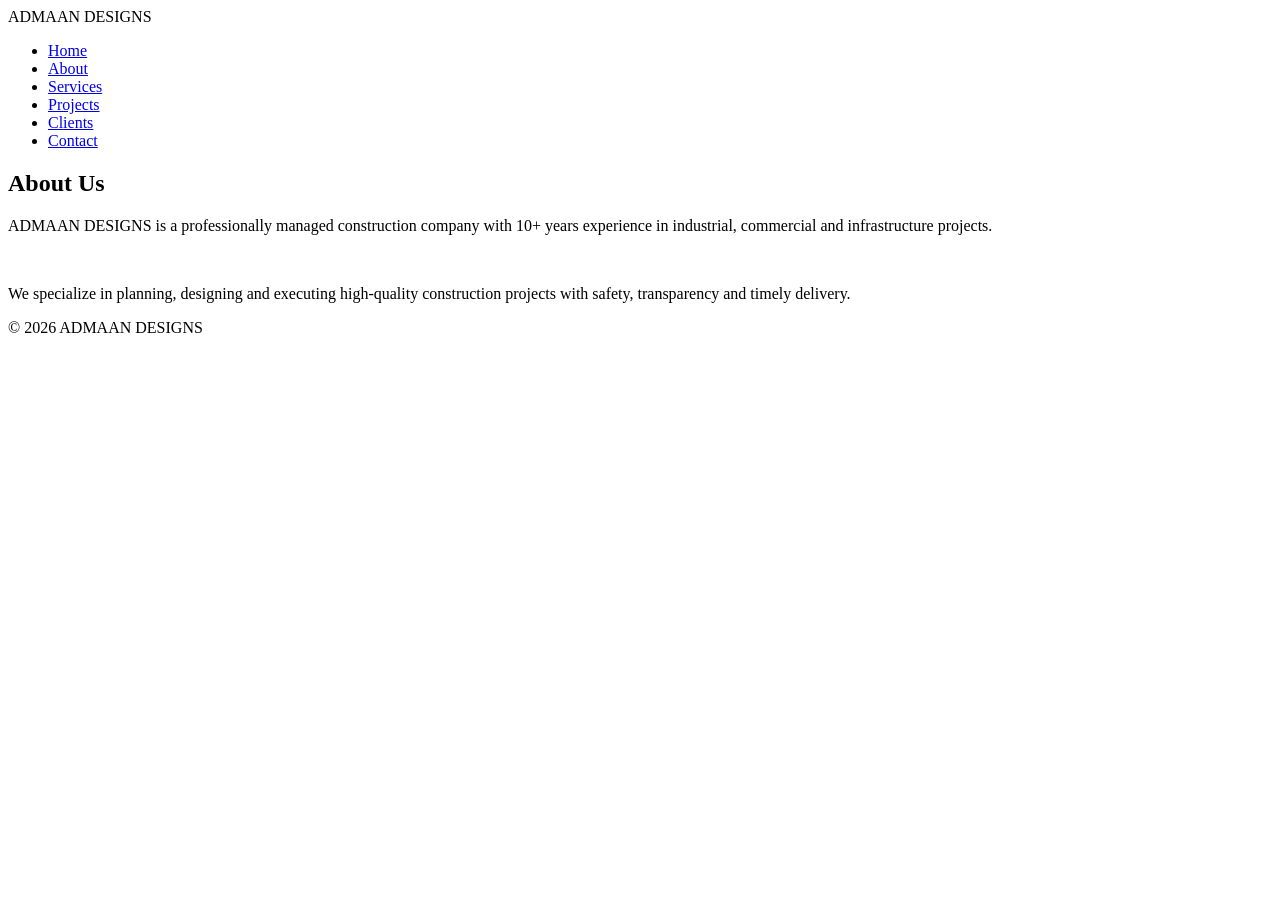
==== about.html @ 834d9320 "Create about.html" ====
<!DOCTYPE html>
<html>
<head>
<title>About - ADMAAN DESIGNS</title>
<link rel="stylesheet" href="css/style.css">
</head>
<body>

<header>
<div class="container navbar">
<div class="logo">ADMAAN DESIGNS</div>
<nav>
<ul>
<li><a href="index.html">Home</a></li>
<li><a href="about.html">About</a></li>
<li><a href="services.html">Services</a></li>
<li><a href="projects.html">Projects</a></li>
<li><a href="clients.html">Clients</a></li>
<li><a href="contact.html">Contact</a></li>
</ul>
</nav>
</div>
</header>

<section>
<div class="container">
<h2>About Us</h2>
<p>
ADMAAN DESIGNS is a professionally managed construction company
with 10+ years experience in industrial, commercial and infrastructure projects.
</p>

<br>

<p>
We specialize in planning, designing and executing high-quality construction
projects with safety, transparency and timely delivery.
</p>
</div>
</section>

<footer>© 2026 ADMAAN DESIGNS</footer>

</body>
</html>
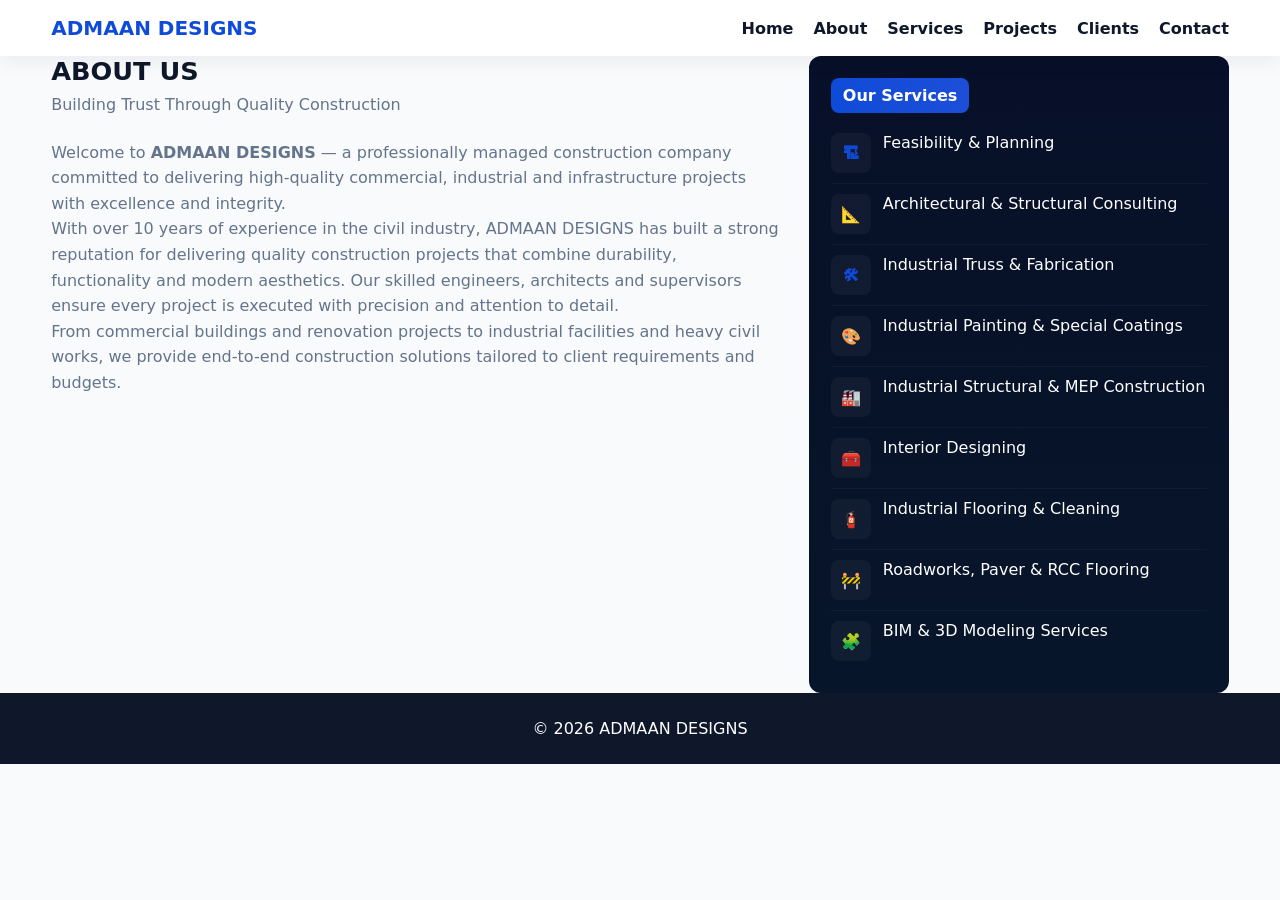
==== commit 8a298372: "Apply brochure layout across pages, add responsive hero, update pages and add placeholder images/log" ====
--- a/about.html
+++ b/about.html
@@ -3,43 +3,65 @@
 <head>
 <title>About - ADMAAN DESIGNS</title>
 <link rel="stylesheet" href="css/style.css">
+<meta name="viewport" content="width=device-width, initial-scale=1">
 </head>
 <body>
 
 <header>
-<div class="container navbar">
-<div class="logo">ADMAAN DESIGNS</div>
-<nav>
-<ul>
-<li><a href="index.html">Home</a></li>
-<li><a href="about.html">About</a></li>
-<li><a href="services.html">Services</a></li>
-<li><a href="projects.html">Projects</a></li>
-<li><a href="clients.html">Clients</a></li>
-<li><a href="contact.html">Contact</a></li>
-</ul>
-</nav>
-</div>
+  <div class="container navbar">
+    <div class="logo">ADMAAN DESIGNS</div>
+    <div class="menu-btn" id="menuBtn" aria-label="Open menu" role="button">☰</div>
+    <nav>
+      <ul>
+        <li><a href="index.html">Home</a></li>
+        <li><a href="about.html">About</a></li>
+        <li><a href="services.html">Services</a></li>
+        <li><a href="projects.html">Projects</a></li>
+        <li><a href="clients.html">Clients</a></li>
+        <li><a href="contact.html">Contact</a></li>
+      </ul>
+    </nav>
+  </div>
 </header>
 
 <section>
-<div class="container">
-<h2>About Us</h2>
-<p>
-ADMAAN DESIGNS is a professionally managed construction company
-with 10+ years experience in industrial, commercial and infrastructure projects.
-</p>
+  <div class="container content-columns">
+    <div class="left">
+      <div class="section-title">
+        <h2>ABOUT US</h2>
+        <p>Building Trust Through Quality Construction</p>
+      </div>
 
-<br>
+      <p>Welcome to <strong>ADMAAN DESIGNS</strong> — a professionally managed construction company committed to delivering high-quality commercial, industrial and infrastructure projects with excellence and integrity.</p>
 
-<p>
-We specialize in planning, designing and executing high-quality construction
-projects with safety, transparency and timely delivery.
-</p>
-</div>
+      <p>With over 10 years of experience in the civil industry, ADMAAN DESIGNS has built a strong reputation for delivering quality construction projects that combine durability, functionality and modern aesthetics. Our skilled engineers, architects and supervisors ensure every project is executed with precision and attention to detail.</p>
+
+      <p>From commercial buildings and renovation projects to industrial facilities and heavy civil works, we provide end-to-end construction solutions tailored to client requirements and budgets.</p>
+
+    </div>
+
+    <aside class="panel">
+      <div class="title-row">
+        <div class="badge">Our Services</div>
+      </div>
+
+      <ul>
+        <li><span class="icon">🏗</span><div>Feasibility &amp; Planning</div></li>
+        <li><span class="icon">📐</span><div>Architectural &amp; Structural Consulting</div></li>
+        <li><span class="icon">🛠</span><div>Industrial Truss &amp; Fabrication</div></li>
+        <li><span class="icon">🎨</span><div>Industrial Painting &amp; Special Coatings</div></li>
+        <li><span class="icon">🏭</span><div>Industrial Structural &amp; MEP Construction</div></li>
+        <li><span class="icon">🧰</span><div>Interior Designing</div></li>
+        <li><span class="icon">🧯</span><div>Industrial Flooring &amp; Cleaning</div></li>
+        <li><span class="icon">🚧</span><div>Roadworks, Paver &amp; RCC Flooring</div></li>
+        <li><span class="icon">🧩</span><div>BIM &amp; 3D Modeling Services</div></li>
+      </ul>
+    </aside>
+  </div>
 </section>
 
 <footer>© 2026 ADMAAN DESIGNS</footer>
 
+<script src="js/main.js"></script>
 </body>
 </html>
--- a/css/style.css
+++ b/css/style.css
@@ -0,0 +1,115 @@
+/* Improved stylesheet inspired by brochure design
+   - modern color palette, improved hero, cards, sections
+   - responsive navbar and mobile menu
+   - utilities for section titles and grids
+*/
+:root{
+    --primary:#0f4bd8; /* vivid blue */
+    --primary-600:#1d4ed8;
+    --accent:#60a5fa;
+    --dark:#0f172a;
+    --text:#334155;
+    --muted:#64748b;
+    --light:#f8fafc;
+    --card:#ffffff;
+}
+
+*{box-sizing:border-box;margin:0;padding:0}
+html,body{height:100%}
+body{
+    font-family: "Segoe UI", Roboto, system-ui, -apple-system, "Helvetica Neue", Arial;
+    color:var(--text);
+    background:var(--light);
+    -webkit-font-smoothing:antialiased;
+}
+
+.container{width:min(92%,1200px);margin:0 auto}
+
+/* Header / Navbar */
+header{
+    position:sticky;top:0;z-index:1000;
+    background:rgba(255,255,255,0.96);
+    backdrop-filter:blur(6px);
+    box-shadow:0 6px 20px rgba(15,23,42,0.06);
+}
+.navbar{display:flex;align-items:center;justify-content:space-between;padding:16px 0}
+.logo{font-weight:800;color:var(--primary);font-size:1.25rem}
+
+nav ul{display:flex;gap:20px;align-items:center;list-style:none}
+nav a{color:var(--dark);font-weight:600;text-decoration:none}
+nav a:hover{color:var(--primary)}
+
+.menu-btn{display:none;font-size:26px;cursor:pointer;color:var(--dark);padding:6px}
+
+/* Hero */
+.hero{min-height:78vh;display:flex;align-items:center;padding:60px 0;position:relative;overflow:hidden}
+.hero::before{content:"";position:absolute;inset:0;background:linear-gradient(180deg, rgba(15,23,42,0.55), rgba(37,99,235,0.2));mix-blend-mode:multiply}
+.hero-inner{display:grid;grid-template-columns:1fr 520px;gap:40px;align-items:center;width:100%}
+.hero-text{position:relative;color:#fff;z-index:2}
+.hero h1{font-size:2.5rem;margin-bottom:12px;line-height:1.05}
+.hero p{color:rgba(255,255,255,0.9);margin-bottom:18px}
+.hero .btn{background:var(--primary);padding:12px 22px;border-radius:10px;color:#fff;display:inline-block;text-decoration:none;font-weight:700}
+
+.hero-media{position:relative;border-radius:14px;overflow:hidden;z-index:2}
+.hero-media img{width:100%;height:100%;object-fit:cover;display:block}
+.hero-thumbs{display:flex;gap:10px;position:absolute;left:12px;bottom:12px}
+.hero-thumb{width:90px;height:56px;border-radius:8px;overflow:hidden;box-shadow:0 8px 20px rgba(2,6,23,0.25)}
+.hero-thumb img{width:100%;height:100%;object-fit:cover}
+
+/* Section titles */
+.section-title{margin-bottom:22px}
+.section-title h2{font-size:1.6rem;color:var(--dark);}
+.section-title p{color:var(--muted);margin-top:6px}
+
+/* Grid & Cards */
+.grid{display:grid;grid-template-columns:repeat(auto-fit,minmax(240px,1fr));gap:20px}
+.card{background:var(--card);padding:18px;border-radius:12px;box-shadow:0 8px 30px rgba(2,6,23,0.06);}
+.card h3{color:var(--dark);margin-bottom:8px}
+
+/* Two-column layout for content pages */
+.content-columns{display:grid;grid-template-columns:1fr 420px;gap:30px;align-items:start}
+.content-columns .left p{color:var(--muted);line-height:1.6}
+
+/* Right panel (services / why choose us) */
+.panel{background:linear-gradient(180deg,#071028 0%, #07152a 100%);color:#fff;padding:22px;border-radius:12px}
+.panel h3{color:var(--primary);margin-bottom:12px}
+.panel ul{list-style:none;padding-left:0}
+.panel li{display:flex;gap:12px;align-items:flex-start;padding:10px 0;border-bottom:1px solid rgba(255,255,255,0.04)}
+.panel li:last-child{border-bottom:0}
+.panel .icon{width:40px;height:40px;border-radius:8px;background:rgba(255,255,255,0.04);display:flex;align-items:center;justify-content:center;font-weight:700;color:var(--primary)}
+
+/* Clients list / logos */
+.clients-logos{display:flex;flex-wrap:wrap;gap:16px;align-items:center}
+.clients-logos img{max-height:40px;filter:grayscale(0.03);opacity:0.95}
+
+/* Footer */
+footer{background:var(--dark);color:#fff;padding:26px 0;text-align:center}
+
+/* Utilities */
+.kv{display:flex;gap:12px;align-items:center}
+.kv .num{background:var(--primary);color:#fff;padding:8px 12px;border-radius:8px;font-weight:800}
+
+/* Responsive */
+@media(max-width:1024px){
+    .hero-inner{grid-template-columns:1fr 380px}
+    .content-columns{grid-template-columns:1fr 1fr}
+}
+
+@media(max-width:768px){
+    nav ul{display:none;flex-direction:column;background:#fff;position:fixed;top:65px;left:0;right:0;padding:22px;box-shadow:0 20px 40px rgba(2,6,23,0.12)}
+    nav ul.active{display:flex}
+    .menu-btn{display:block}
+
+    .hero{padding:36px 0;min-height:60vh}
+    .hero-inner{grid-template-columns:1fr;}
+    .hero-media{order:-1;margin-bottom:18px}
+    .hero h1{font-size:1.9rem}
+    .content-columns{grid-template-columns:1fr}
+}
+
+/* Small tweaks for brochure-like visuals */
+.panel .title-row{display:flex;align-items:center;gap:12px;margin-bottom:10px}
+.badge{display:inline-block;background:linear-gradient(90deg,var(--primary),var(--primary-600));color:#fff;padding:8px 12px;border-radius:8px;font-weight:700}
+
+/* Make images inside content responsive */
+img{max-width:100%;height:auto;display:block}
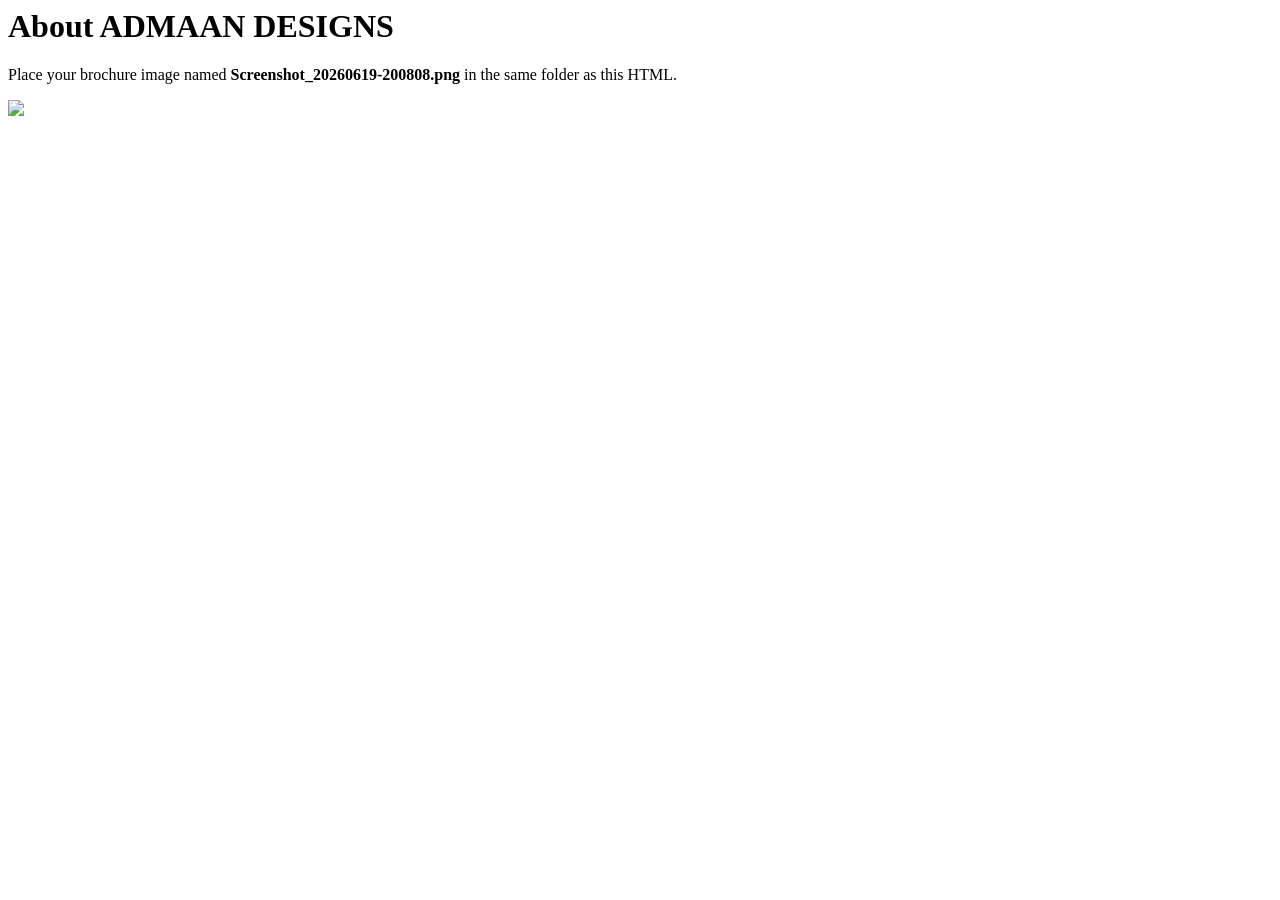
==== commit 7be11a2c: "Add files via upload" ====
--- a/about.html
+++ b/about.html
@@ -1,67 +1 @@
-<!DOCTYPE html>
-<html>
-<head>
-<title>About - ADMAAN DESIGNS</title>
-<link rel="stylesheet" href="css/style.css">
-<meta name="viewport" content="width=device-width, initial-scale=1">
-</head>
-<body>
-
-<header>
-  <div class="container navbar">
-    <div class="logo">ADMAAN DESIGNS</div>
-    <div class="menu-btn" id="menuBtn" aria-label="Open menu" role="button">☰</div>
-    <nav>
-      <ul>
-        <li><a href="index.html">Home</a></li>
-        <li><a href="about.html">About</a></li>
-        <li><a href="services.html">Services</a></li>
-        <li><a href="projects.html">Projects</a></li>
-        <li><a href="clients.html">Clients</a></li>
-        <li><a href="contact.html">Contact</a></li>
-      </ul>
-    </nav>
-  </div>
-</header>
-
-<section>
-  <div class="container content-columns">
-    <div class="left">
-      <div class="section-title">
-        <h2>ABOUT US</h2>
-        <p>Building Trust Through Quality Construction</p>
-      </div>
-
-      <p>Welcome to <strong>ADMAAN DESIGNS</strong> — a professionally managed construction company committed to delivering high-quality commercial, industrial and infrastructure projects with excellence and integrity.</p>
-
-      <p>With over 10 years of experience in the civil industry, ADMAAN DESIGNS has built a strong reputation for delivering quality construction projects that combine durability, functionality and modern aesthetics. Our skilled engineers, architects and supervisors ensure every project is executed with precision and attention to detail.</p>
-
-      <p>From commercial buildings and renovation projects to industrial facilities and heavy civil works, we provide end-to-end construction solutions tailored to client requirements and budgets.</p>
-
-    </div>
-
-    <aside class="panel">
-      <div class="title-row">
-        <div class="badge">Our Services</div>
-      </div>
-
-      <ul>
-        <li><span class="icon">🏗</span><div>Feasibility &amp; Planning</div></li>
-        <li><span class="icon">📐</span><div>Architectural &amp; Structural Consulting</div></li>
-        <li><span class="icon">🛠</span><div>Industrial Truss &amp; Fabrication</div></li>
-        <li><span class="icon">🎨</span><div>Industrial Painting &amp; Special Coatings</div></li>
-        <li><span class="icon">🏭</span><div>Industrial Structural &amp; MEP Construction</div></li>
-        <li><span class="icon">🧰</span><div>Interior Designing</div></li>
-        <li><span class="icon">🧯</span><div>Industrial Flooring &amp; Cleaning</div></li>
-        <li><span class="icon">🚧</span><div>Roadworks, Paver &amp; RCC Flooring</div></li>
-        <li><span class="icon">🧩</span><div>BIM &amp; 3D Modeling Services</div></li>
-      </ul>
-    </aside>
-  </div>
-</section>
-
-<footer>© 2026 ADMAAN DESIGNS</footer>
-
-<script src="js/main.js"></script>
-</body>
-</html>
+<html><body><h1>About ADMAAN DESIGNS</h1><p>Place your brochure image named <b>Screenshot_20260619-200808.png</b> in the same folder as this HTML.</p><img src='Screenshot_20260619-200808.png' style='max-width:100%'></body></html>
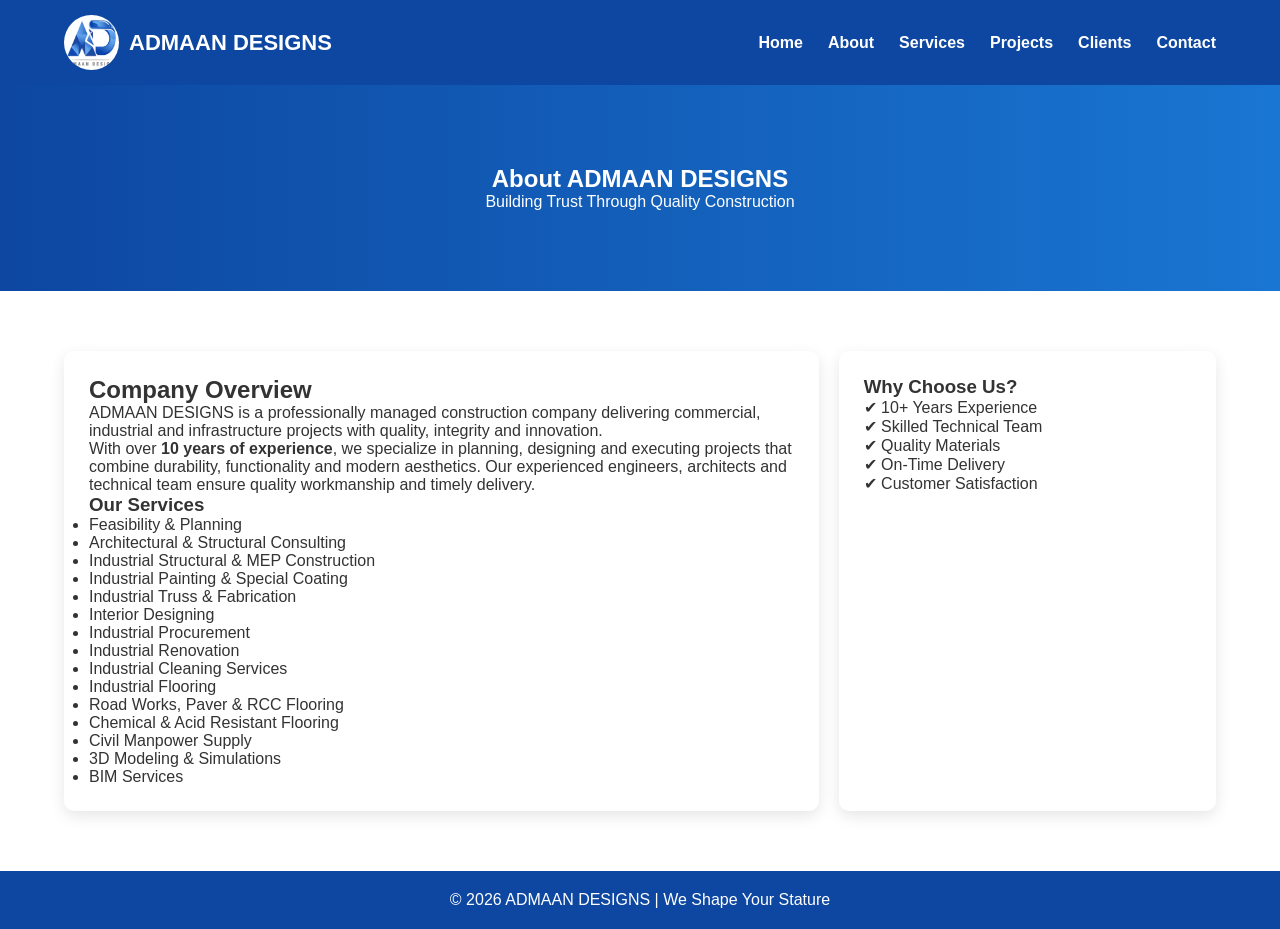
==== commit 023d2743: "Add files via upload" ====
--- a/about.html
+++ b/about.html
@@ -1 +1,28 @@
-<html><body><h1>About ADMAAN DESIGNS</h1><p>Place your brochure image named <b>Screenshot_20260619-200808.png</b> in the same folder as this HTML.</p><img src='Screenshot_20260619-200808.png' style='max-width:100%'></body></html>+<!DOCTYPE html>
+<html lang="en"><head><meta charset="UTF-8"><meta name="viewport" content="width=device-width,initial-scale=1.0">
+<title>ADMAAN DESIGNS | About</title>
+<style>
+*{margin:0;padding:0;box-sizing:border-box;font-family:Arial,sans-serif}
+body{color:#333}.container{width:90%;max-width:1200px;margin:auto}
+header{background:#0d47a1;color:#fff;position:sticky;top:0;z-index:100}
+.navbar{display:flex;justify-content:space-between;align-items:center;padding:15px 0}
+.logo-link{display:flex;align-items:center;color:#fff;text-decoration:none;font-weight:bold;font-size:22px}
+.logo-img{width:55px;height:55px;border-radius:50%;margin-right:10px}
+.menu-toggle{display:none;font-size:28px;cursor:pointer}
+nav ul{display:flex;list-style:none;gap:25px}nav a{color:#fff;text-decoration:none;font-weight:bold}
+.hero{background:linear-gradient(to right,#0d47a1,#1976d2);color:#fff;padding:80px 0}
+.hero-inner{display:flex;align-items:center;justify-content:center;text-align:center}
+section{padding:60px 0}.grid{display:grid;grid-template-columns:2fr 1fr;gap:20px}
+.card{padding:25px;box-shadow:0 5px 15px rgba(0,0,0,.1);border-radius:10px;transition:.3s}.card:hover{transform:translateY(-8px)}
+footer{background:#0d47a1;color:#fff;text-align:center;padding:20px}
+@media(max-width:768px){.navbar{flex-direction:column;align-items:stretch}.topbar{display:flex;justify-content:space-between;align-items:center}.menu-toggle{display:block}nav{display:none;width:100%}nav.active{display:block}nav ul{flex-direction:column;gap:0}nav a{display:block;padding:14px;text-align:center;border-top:1px solid rgba(255,255,255,.15)}.grid{grid-template-columns:1fr}}
+</style></head><body>
+<header><div class="container navbar"><div class="topbar">
+<a class="logo-link" href="index.html"><img src="images/admaanlogo.jpg" class="logo-img"><span>ADMAAN DESIGNS</span></a>
+<div class="menu-toggle" onclick="document.getElementById('nav').classList.toggle('active')">&#9776;</div></div>
+<nav id="nav"><ul><li><a href="index.html">Home</a></li><li><a href="about.html">About</a></li><li><a href="services.html">Services</a></li><li><a href="projects.html">Projects</a></li><li><a href="clients.html">Clients</a></li><li><a href="contact.html">Contact</a></li></ul></nav></div></header>
+<section class="hero"><div class="container hero-inner"><div><h1>About ADMAAN DESIGNS</h1><p>Building Trust Through Quality Construction</p></div></div></section>
+<section><div class="container"><div class="grid">
+<div class="card"><h2>Company Overview</h2><p>ADMAAN DESIGNS is a professionally managed construction company delivering commercial, industrial and infrastructure projects with quality, integrity and innovation.</p><p>With over <b>10 years of experience</b>, we specialize in planning, designing and executing projects that combine durability, functionality and modern aesthetics. Our experienced engineers, architects and technical team ensure quality workmanship and timely delivery.</p><h3>Our Services</h3><ul><li>Feasibility & Planning</li><li>Architectural & Structural Consulting</li><li>Industrial Structural & MEP Construction</li><li>Industrial Painting & Special Coating</li><li>Industrial Truss & Fabrication</li><li>Interior Designing</li><li>Industrial Procurement</li><li>Industrial Renovation</li><li>Industrial Cleaning Services</li><li>Industrial Flooring</li><li>Road Works, Paver & RCC Flooring</li><li>Chemical & Acid Resistant Flooring</li><li>Civil Manpower Supply</li><li>3D Modeling & Simulations</li><li>BIM Services</li></ul></div>
+<div class="card"><h3>Why Choose Us?</h3><p>✔ 10+ Years Experience</p><p>✔ Skilled Technical Team</p><p>✔ Quality Materials</p><p>✔ On-Time Delivery</p><p>✔ Customer Satisfaction</p></div>
+</div></div></section><footer>© 2026 ADMAAN DESIGNS | We Shape Your Stature</footer></body></html>
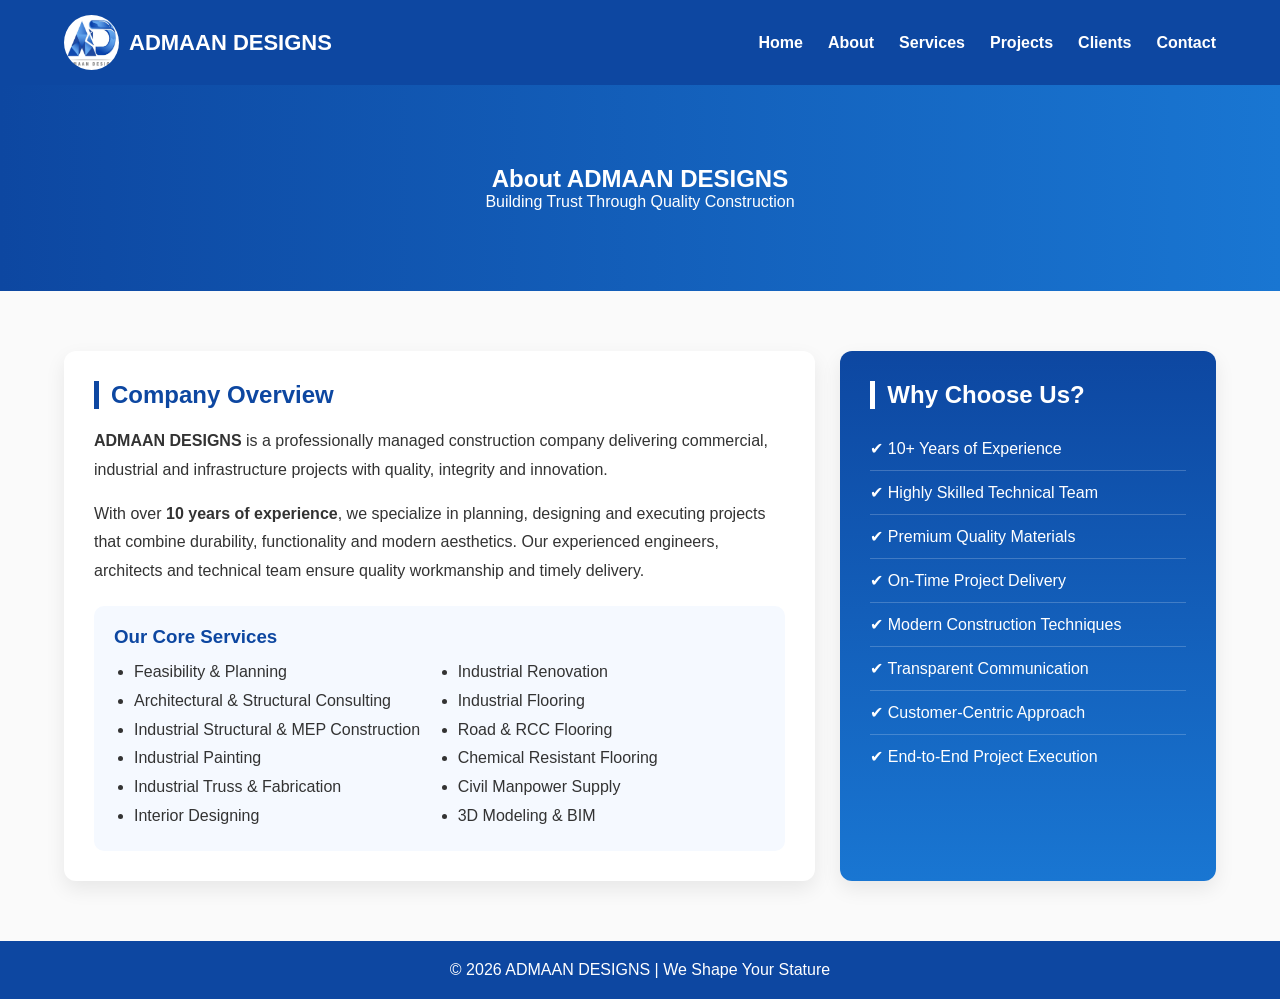
==== commit eb363767: "Add files via upload" ====
--- a/about.html
+++ b/about.html
@@ -3,26 +3,70 @@
 <title>ADMAAN DESIGNS | About</title>
 <style>
 *{margin:0;padding:0;box-sizing:border-box;font-family:Arial,sans-serif}
-body{color:#333}.container{width:90%;max-width:1200px;margin:auto}
+body{color:#333;background:#fafafa}
+.container{width:90%;max-width:1200px;margin:auto}
 header{background:#0d47a1;color:#fff;position:sticky;top:0;z-index:100}
 .navbar{display:flex;justify-content:space-between;align-items:center;padding:15px 0}
 .logo-link{display:flex;align-items:center;color:#fff;text-decoration:none;font-weight:bold;font-size:22px}
 .logo-img{width:55px;height:55px;border-radius:50%;margin-right:10px}
 .menu-toggle{display:none;font-size:28px;cursor:pointer}
-nav ul{display:flex;list-style:none;gap:25px}nav a{color:#fff;text-decoration:none;font-weight:bold}
+nav ul{display:flex;list-style:none;gap:25px}
+nav a{color:#fff;text-decoration:none;font-weight:bold}
 .hero{background:linear-gradient(to right,#0d47a1,#1976d2);color:#fff;padding:80px 0}
-.hero-inner{display:flex;align-items:center;justify-content:center;text-align:center}
-section{padding:60px 0}.grid{display:grid;grid-template-columns:2fr 1fr;gap:20px}
-.card{padding:25px;box-shadow:0 5px 15px rgba(0,0,0,.1);border-radius:10px;transition:.3s}.card:hover{transform:translateY(-8px)}
+.hero-inner{text-align:center}
+section{padding:60px 0}
+.grid{display:grid;grid-template-columns:2fr 1fr;gap:25px}
+.card{background:#fff;padding:30px;border-radius:12px;box-shadow:0 8px 20px rgba(0,0,0,.08)}
+.overview h2,.why h2{color:#0d47a1;margin-bottom:18px;border-left:5px solid #0d47a1;padding-left:12px}
+.overview p{line-height:1.8;margin-bottom:15px}
+.services{margin-top:20px;background:#f5f9ff;padding:20px;border-radius:10px}
+.services h3{color:#0d47a1;margin-bottom:10px}
+.services ul{columns:2;padding-left:20px;line-height:1.8}
+.why{background:linear-gradient(180deg,#0d47a1,#1976d2);color:#fff}
+.why h2{color:#fff;border-left-color:#fff}
+.why ul{list-style:none;padding:0}
+.why li{padding:12px 0;border-bottom:1px solid rgba(255,255,255,.2)}
+.why li:last-child{border:none}
 footer{background:#0d47a1;color:#fff;text-align:center;padding:20px}
-@media(max-width:768px){.navbar{flex-direction:column;align-items:stretch}.topbar{display:flex;justify-content:space-between;align-items:center}.menu-toggle{display:block}nav{display:none;width:100%}nav.active{display:block}nav ul{flex-direction:column;gap:0}nav a{display:block;padding:14px;text-align:center;border-top:1px solid rgba(255,255,255,.15)}.grid{grid-template-columns:1fr}}
+@media(max-width:768px){
+.navbar{flex-direction:column;align-items:stretch}.topbar{display:flex;justify-content:space-between;align-items:center}.menu-toggle{display:block}
+nav{display:none}nav.active{display:block}nav ul{flex-direction:column;gap:0}nav a{display:block;padding:14px;text-align:center;border-top:1px solid rgba(255,255,255,.15)}
+.grid{grid-template-columns:1fr}.services ul{columns:1}
+}
 </style></head><body>
 <header><div class="container navbar"><div class="topbar">
 <a class="logo-link" href="index.html"><img src="images/admaanlogo.jpg" class="logo-img"><span>ADMAAN DESIGNS</span></a>
 <div class="menu-toggle" onclick="document.getElementById('nav').classList.toggle('active')">&#9776;</div></div>
 <nav id="nav"><ul><li><a href="index.html">Home</a></li><li><a href="about.html">About</a></li><li><a href="services.html">Services</a></li><li><a href="projects.html">Projects</a></li><li><a href="clients.html">Clients</a></li><li><a href="contact.html">Contact</a></li></ul></nav></div></header>
-<section class="hero"><div class="container hero-inner"><div><h1>About ADMAAN DESIGNS</h1><p>Building Trust Through Quality Construction</p></div></div></section>
+
+<section class="hero"><div class="container hero-inner"><h1>About ADMAAN DESIGNS</h1><p>Building Trust Through Quality Construction</p></div></section>
+
 <section><div class="container"><div class="grid">
-<div class="card"><h2>Company Overview</h2><p>ADMAAN DESIGNS is a professionally managed construction company delivering commercial, industrial and infrastructure projects with quality, integrity and innovation.</p><p>With over <b>10 years of experience</b>, we specialize in planning, designing and executing projects that combine durability, functionality and modern aesthetics. Our experienced engineers, architects and technical team ensure quality workmanship and timely delivery.</p><h3>Our Services</h3><ul><li>Feasibility & Planning</li><li>Architectural & Structural Consulting</li><li>Industrial Structural & MEP Construction</li><li>Industrial Painting & Special Coating</li><li>Industrial Truss & Fabrication</li><li>Interior Designing</li><li>Industrial Procurement</li><li>Industrial Renovation</li><li>Industrial Cleaning Services</li><li>Industrial Flooring</li><li>Road Works, Paver & RCC Flooring</li><li>Chemical & Acid Resistant Flooring</li><li>Civil Manpower Supply</li><li>3D Modeling & Simulations</li><li>BIM Services</li></ul></div>
-<div class="card"><h3>Why Choose Us?</h3><p>✔ 10+ Years Experience</p><p>✔ Skilled Technical Team</p><p>✔ Quality Materials</p><p>✔ On-Time Delivery</p><p>✔ Customer Satisfaction</p></div>
-</div></div></section><footer>© 2026 ADMAAN DESIGNS | We Shape Your Stature</footer></body></html>+<div class="card overview">
+<h2>Company Overview</h2>
+<p><strong>ADMAAN DESIGNS</strong> is a professionally managed construction company delivering commercial, industrial and infrastructure projects with quality, integrity and innovation.</p>
+<p>With over <strong>10 years of experience</strong>, we specialize in planning, designing and executing projects that combine durability, functionality and modern aesthetics. Our experienced engineers, architects and technical team ensure quality workmanship and timely delivery.</p>
+<div class="services">
+<h3>Our Core Services</h3>
+<ul>
+<li>Feasibility & Planning</li><li>Architectural & Structural Consulting</li><li>Industrial Structural & MEP Construction</li><li>Industrial Painting</li><li>Industrial Truss & Fabrication</li><li>Interior Designing</li><li>Industrial Renovation</li><li>Industrial Flooring</li><li>Road & RCC Flooring</li><li>Chemical Resistant Flooring</li><li>Civil Manpower Supply</li><li>3D Modeling & BIM</li>
+</ul></div>
+</div>
+
+<div class="card why">
+<h2>Why Choose Us?</h2>
+<ul>
+<li>✔ 10+ Years of Experience</li>
+<li>✔ Highly Skilled Technical Team</li>
+<li>✔ Premium Quality Materials</li>
+<li>✔ On-Time Project Delivery</li>
+<li>✔ Modern Construction Techniques</li>
+<li>✔ Transparent Communication</li>
+<li>✔ Customer-Centric Approach</li>
+<li>✔ End-to-End Project Execution</li>
+</ul>
+</div>
+</div></div></section>
+
+<footer>© 2026 ADMAAN DESIGNS | We Shape Your Stature</footer>
+</body></html>
